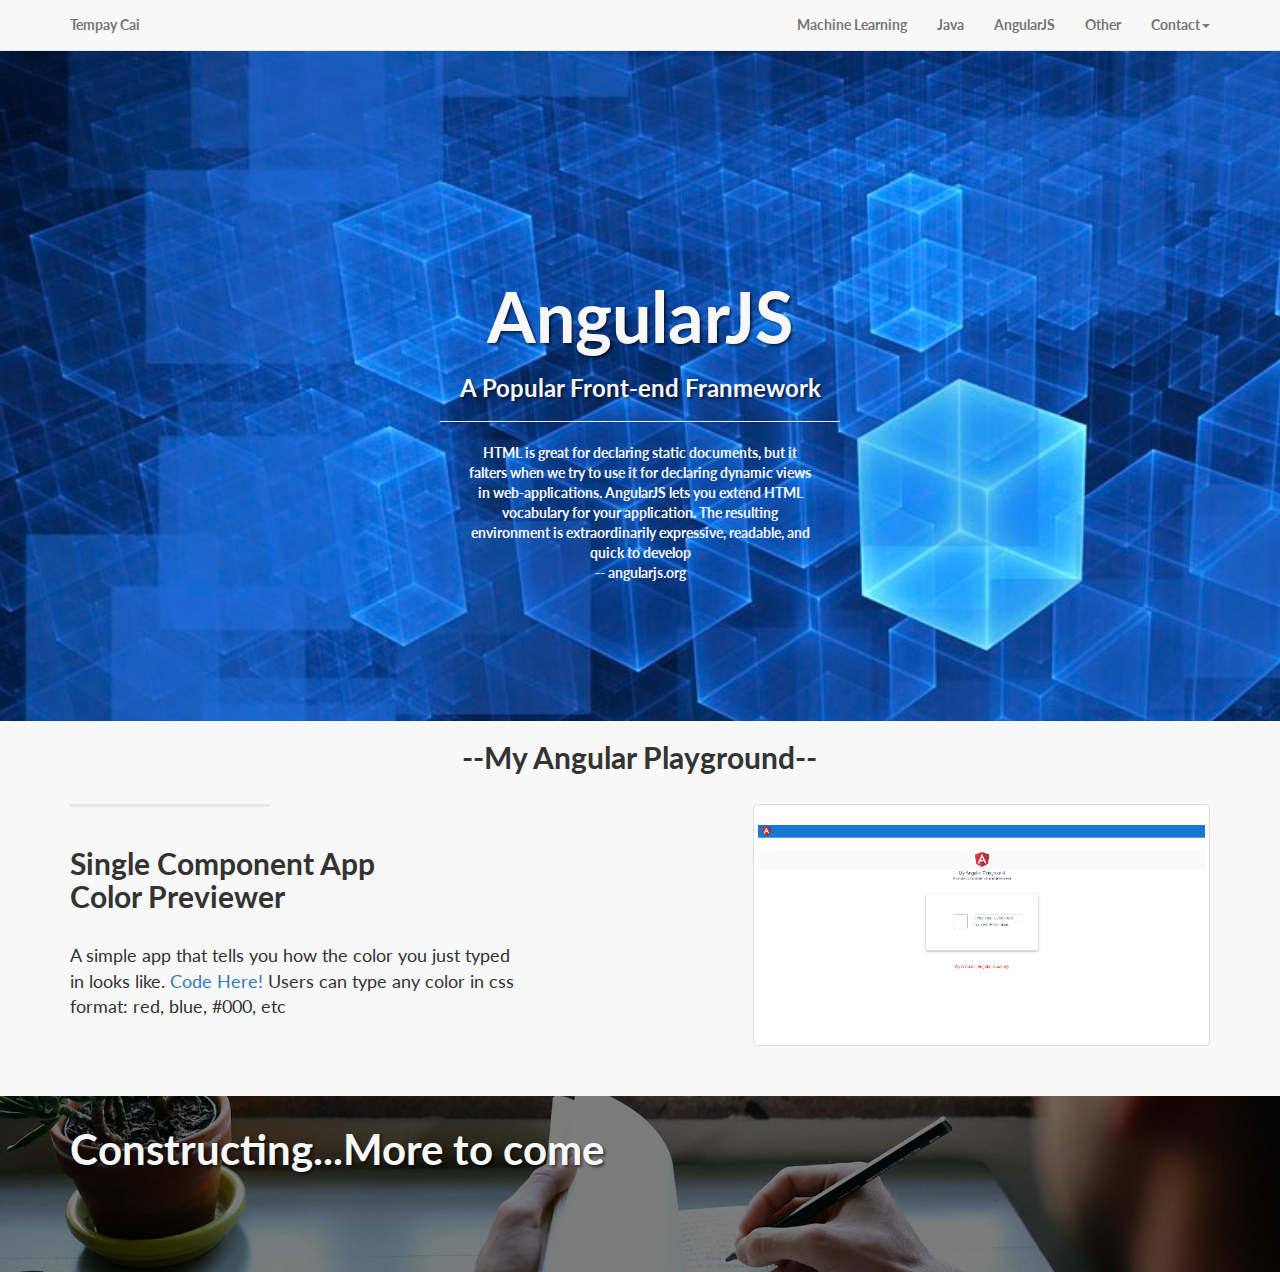
==== views/ag.html @ 081cdaa6 "fix 404" ====
<!DOCTYPE html>
<html lang="en">

<head>

    <meta charset="utf-8">
    <meta http-equiv="X-UA-Compatible" content="IE=edge">
    <meta name="viewport" content="width=device-width, initial-scale=1">
    <meta name="description" content="">
    <meta name="author" content="">

    <title>Tempay</title>

    <!-- Bootstrap Core CSS -->
    <link href="../css/bootstrap.min.css" rel="stylesheet">

    <!-- Custom CSS -->
    <link href="../css/landing-page.css" rel="stylesheet">

    <!-- Custom Fonts -->
    <link href="../font-awesome/css/font-awesome.min.css" rel="stylesheet" type="text/css">
    <link href="https://fonts.googleapis.com/css?family=Lato:300,400,700,300italic,400italic,700italic" rel="stylesheet" type="text/css">
    <link rel="icon" href="../img/favicon.ico">

    <!-- HTML5 Shim and Respond.js IE8 support of HTML5 elements and media queries -->
    <!-- WARNING: Respond.js doesn't work if you view the page via file:// -->
    <!--[if lt IE 9]>
        <script src="https://oss.maxcdn.com/libs/html5shiv/3.7.0/html5shiv.js"></script>
        <script src="https://oss.maxcdn.com/libs/respond.js/1.4.2/respond.min.js"></script>
    <![endif]-->

</head>

<body>

    <!-- Navigation -->
    <nav class="navbar navbar-default navbar-fixed-top topnav" role="navigation">
        <div class="container topnav">
            <!-- Brand and toggle get grouped for better mobile display -->
            <div class="navbar-header">
                <button type="button" class="navbar-toggle" data-toggle="collapse" data-target="#bs-example-navbar-collapse-1">
                    <span class="sr-only">Toggle navigation</span>
                    <span class="icon-bar"></span>
                    <span class="icon-bar"></span>
                    <span class="icon-bar"></span>
                </button>
                <a class="navbar-brand topnav" href="../index.html">Tempay Cai</a>
            </div>
            <!-- Collect the nav links, forms, and other content for toggling -->
            <div class="collapse navbar-collapse" id="bs-example-navbar-collapse-1">
                <ul class="nav navbar-nav navbar-right">
                    <li>
                        <a href="ml.html">Machine Learning</a>
                    </li>
                    <li>
                        <a href="#">Java</a>
                    </li>
                    <li>
                        <a href="ag.html">AngularJS</a>
                    </li>
                    <li>
                        <a href="#">Other</a>
                    </li>
                    <li>
                        <span></span>
                    </li>
                    <li class="Contact">
                        <a href="#" class="dropdown-toggle" data-toggle="dropdown" role="button" aria-haspopup="true" aria-expanded="false">Contact<span class="caret"></span></a>
                        <ul class="dropdown-menu">
                          <li><a href="#">(646) - 820 - 5399</a></li>
                          <li><a href="#">tianpei@nyu.edu</a></li>
                          <li><a href="resume.html">Resume</a></li>
                        </ul>
                      </li>
                </ul>
            </div>
            <!-- /.navbar-collapse -->
        </div>
        <!-- /.container -->
    </nav>


    <!-- Header -->
    <!-- Header -->
    <a name="about"></a>
    <div class="intro-ag">
        <div class="container">

            <div class="row">
                <div class="col-lg-12">
                    <div class="intro-message">
                        <h1>AngularJS</h1>
                        <h3>A Popular Front-end Franmework</h3>
                        <hr class="intro-divider">
                        <div class="col-md-4 col-md-offset-4">
                        <p id="intro-para">
HTML is great for declaring static documents, but it falters when we try to use it for declaring dynamic views in web-applications.
AngularJS lets you extend HTML vocabulary for your application. The resulting environment is extraordinarily expressive, readable, and quick to develop</br>
                            -- angularjs.org
                        </p>
                        </div>
                    </div>
                </div>
            </div>

        </div>
        <!-- /.container -->

    </div>
    <!-- /.intro-header -->

    <!-- Page Content -->

	<a  name="services"></a>
    <h2 class="col-md-4 col-md-offset-4" style="text-align:center">--My Angular Playground--</h2>

    <div class="content-section-a">

        <div class="container">
            <div class="row">
                <div class="col-lg-5 col-sm-6">
                    <hr class="section-heading-spacer">
                    <div class="clearfix"></div>
                    <h2 class="section-heading">Single Component App<br>Color Previewer</h2>
                    <p class="lead">A simple app that tells you how the color you just typed in looks like. <a target="_blank" href="https://github.com/Tempay/Angular2PracticeProjects/tree/master/colorPreviewer">Code Here!</a> Users can type any color in css format: red, blue, #000, etc</p>
                </div>
                <div class="col-lg-5 col-lg-offset-2 col-sm-6 img-ag">
                    <img class="img-thumbnail img-ag" src="../img/color-previewer.PNG" alt="">
                </div>
            </div>

        </div>
    </div>
        <!-- /.container -->
        <div class="banner ag-footer">

           <div class="container">

               <div class="row">
                   <div class="col-lg-6">
                       <h2>Constructing...More to come</h2>
                   </div>
               </div>

           </div>
       <!-- /.container -->
   </div>
    <!-- /.content-section-a -->
    <!-- jQuery -->
    <script src="../js/jquery.js"></script>

    <!-- Bootstrap Core JavaScript -->
    <script src="../js/bootstrap.min.js"></script>

</body>


</html>
---- css/landing-page.css ----
/*
 * Start Bootstrap - Landing Page (http://startbootstrap.com/)
 * Copyright 2013-2016 Start Bootstrap
 * Licensed under MIT (https://github.com/BlackrockDigital/startbootstrap/blob/gh-pages/LICENSE)
 */

body,
html {
    width: 100%;
    height: 100%;
}

body,
h1,
h2,
h3,
h4,
h5,
h6 {
    font-family: "Lato","Helvetica Neue",Helvetica,Arial,sans-serif;
    font-weight: 700;
}

.topnav {
    font-size: 14px;
}

.lead {
    font-size: 18px;
    font-weight: 400;
}

.intro-header {
    padding-top: 50px; /* If you're making other pages, make sure there is 50px of padding to make sure the navbar doesn't overlap content! */
    padding-bottom: 50px;
    text-align: center;
    color: #f8f8f8;
    background: url(../img/pcweb.png) no-repeat center center;
    background-size: cover;
}

.intro-message {
    position: relative;
    padding-top: 20%;
    padding-bottom: 20%;
}

.intro-message > h1 {
    margin: 0;
    text-shadow: 2px 2px 3px rgba(0,0,0,0.6);
    font-size: 5em;
}

.intro-divider {
    width: 400px;
    border-top: 1px solid #f8f8f8;
    border-bottom: 1px solid rgba(0,0,0,0.2);
}

.intro-message > h3 {
    text-shadow: 2px 2px 3px rgba(0,0,0,0.6);
}

@media(max-width:767px) {
    .intro-message {
        padding-bottom: 15%;
    }

    .intro-message > h1 {
        font-size: 3em;
    }

    ul.intro-social-buttons > li {
        display: block;
        margin-bottom: 20px;
        padding: 0;
    }

    ul.intro-social-buttons > li:last-child {
        margin-bottom: 0;
    }

    .intro-divider {
        width: 100%;
    }
}

.network-name {
    text-transform: uppercase;
    font-size: 14px;
    font-weight: 400;
    letter-spacing: 2px;
}

.content-section-a {
    padding: 50px 0;
    background-color: #f8f8f8;
}

.content-section-b {
    padding: 50px 0;
    border-top: 1px solid #e7e7e7;
    border-bottom: 1px solid #e7e7e7;
}

.section-heading {
    margin-bottom: 30px;
}

.section-heading-spacer {
    float: left;
    width: 200px;
    border-top: 3px solid #e7e7e7;
}

.banner {
    padding: 100px 0;
    color: #f8f8f8;
    background: url(../img/banner-bg.jpg) no-repeat center center;
    background-size: cover;
}

.banner h2 {
    margin: 0;
    text-shadow: 2px 2px 3px rgba(0,0,0,0.6);
    font-size: 3em;
}

.banner ul {
    margin-bottom: 0;
}

.banner-social-buttons {
    float: right;
    margin-top: 0;
}

@media(max-width:1199px) {
    ul.banner-social-buttons {
        float: left;
        margin-top: 15px;
    }
}

@media(max-width:767px) {
    .banner h2 {
        margin: 0;
        text-shadow: 2px 2px 3px rgba(0,0,0,0.6);
        font-size: 3em;
    }

    ul.banner-social-buttons > li {
        display: block;
        margin-bottom: 20px;
        padding: 0;
    }

    ul.banner-social-buttons > li:last-child {
        margin-bottom: 0;
    }
}

footer {
    padding: 50px 0;
    background-color: #f8f8f8;
}

p.copyright {
    margin: 15px 0 0;
}

.img-ag {
    padding-top: 20px;
}

.ag-footer {
    padding-top: 30px;
}

.intro-ag {
    padding-top: 50px; /* If you're making other pages, make sure there is 50px of padding to make sure the navbar doesn't overlap content! */
    padding-bottom: 50px;
    text-align: center;
    color: #f8f8f8;
    background: url(../img/agbck.jpg) no-repeat center center;
    background-size: cover;
}
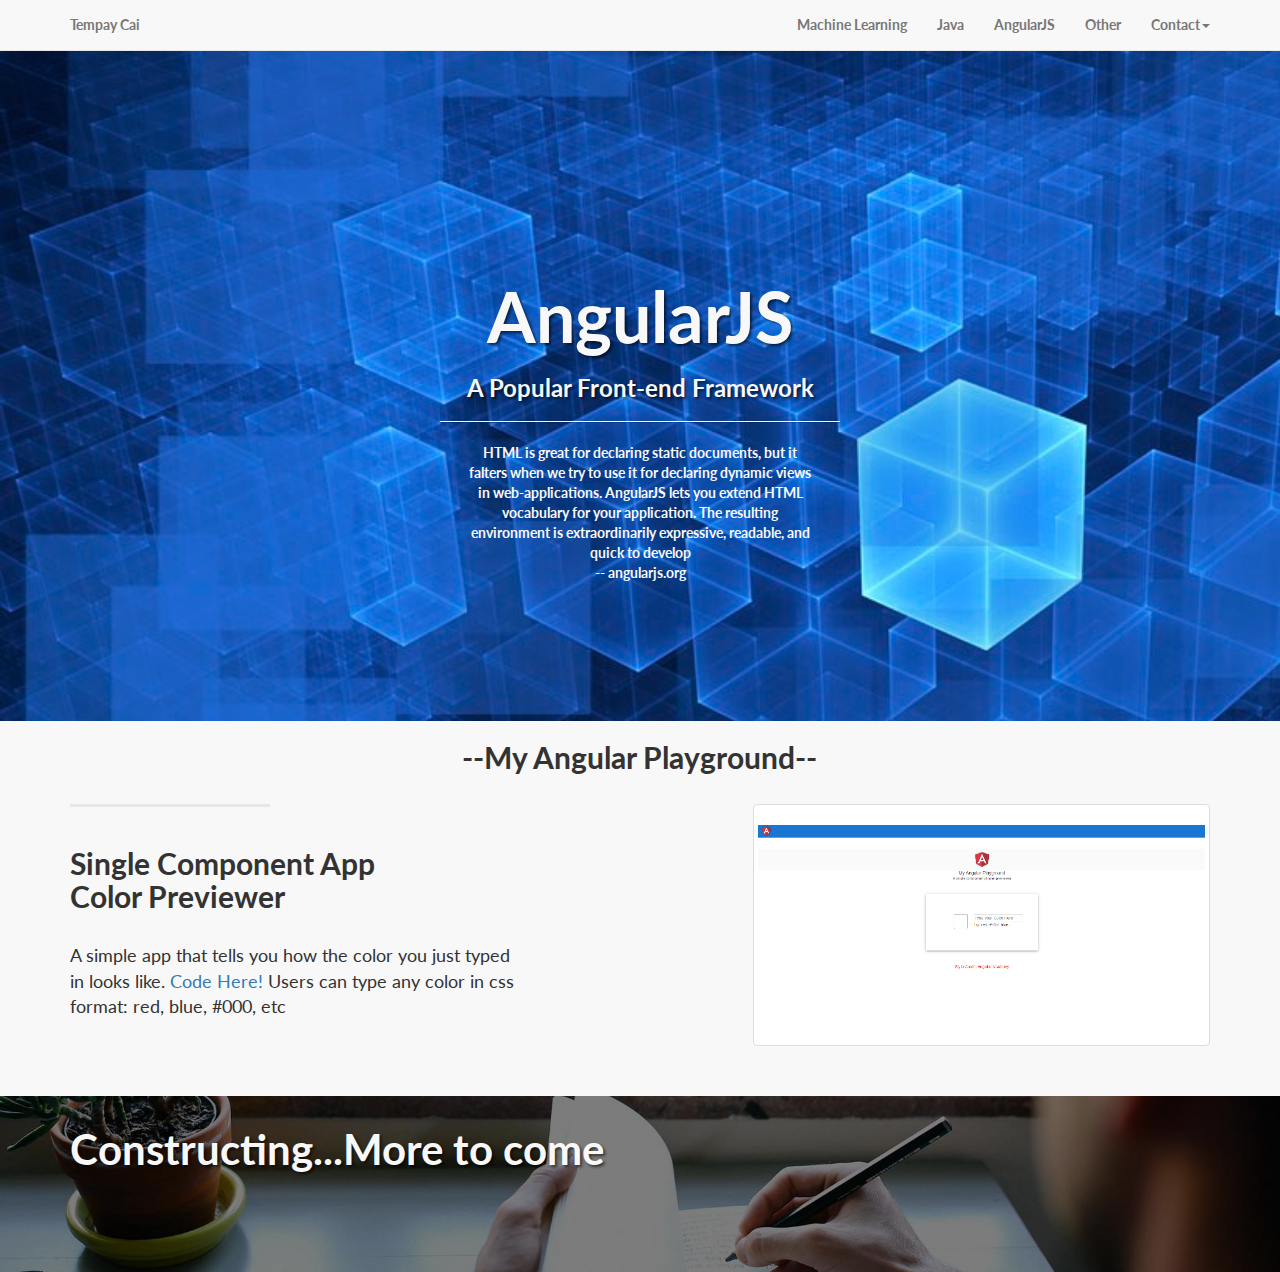
==== commit a3005ccf: "fixed typo" ====
--- a/views/ag.html
+++ b/views/ag.html
@@ -90,7 +90,7 @@
                 <div class="col-lg-12">
                     <div class="intro-message">
                         <h1>AngularJS</h1>
-                        <h3>A Popular Front-end Franmework</h3>
+                        <h3>A Popular Front-end Framework</h3>
                         <hr class="intro-divider">
                         <div class="col-md-4 col-md-offset-4">
                         <p id="intro-para">
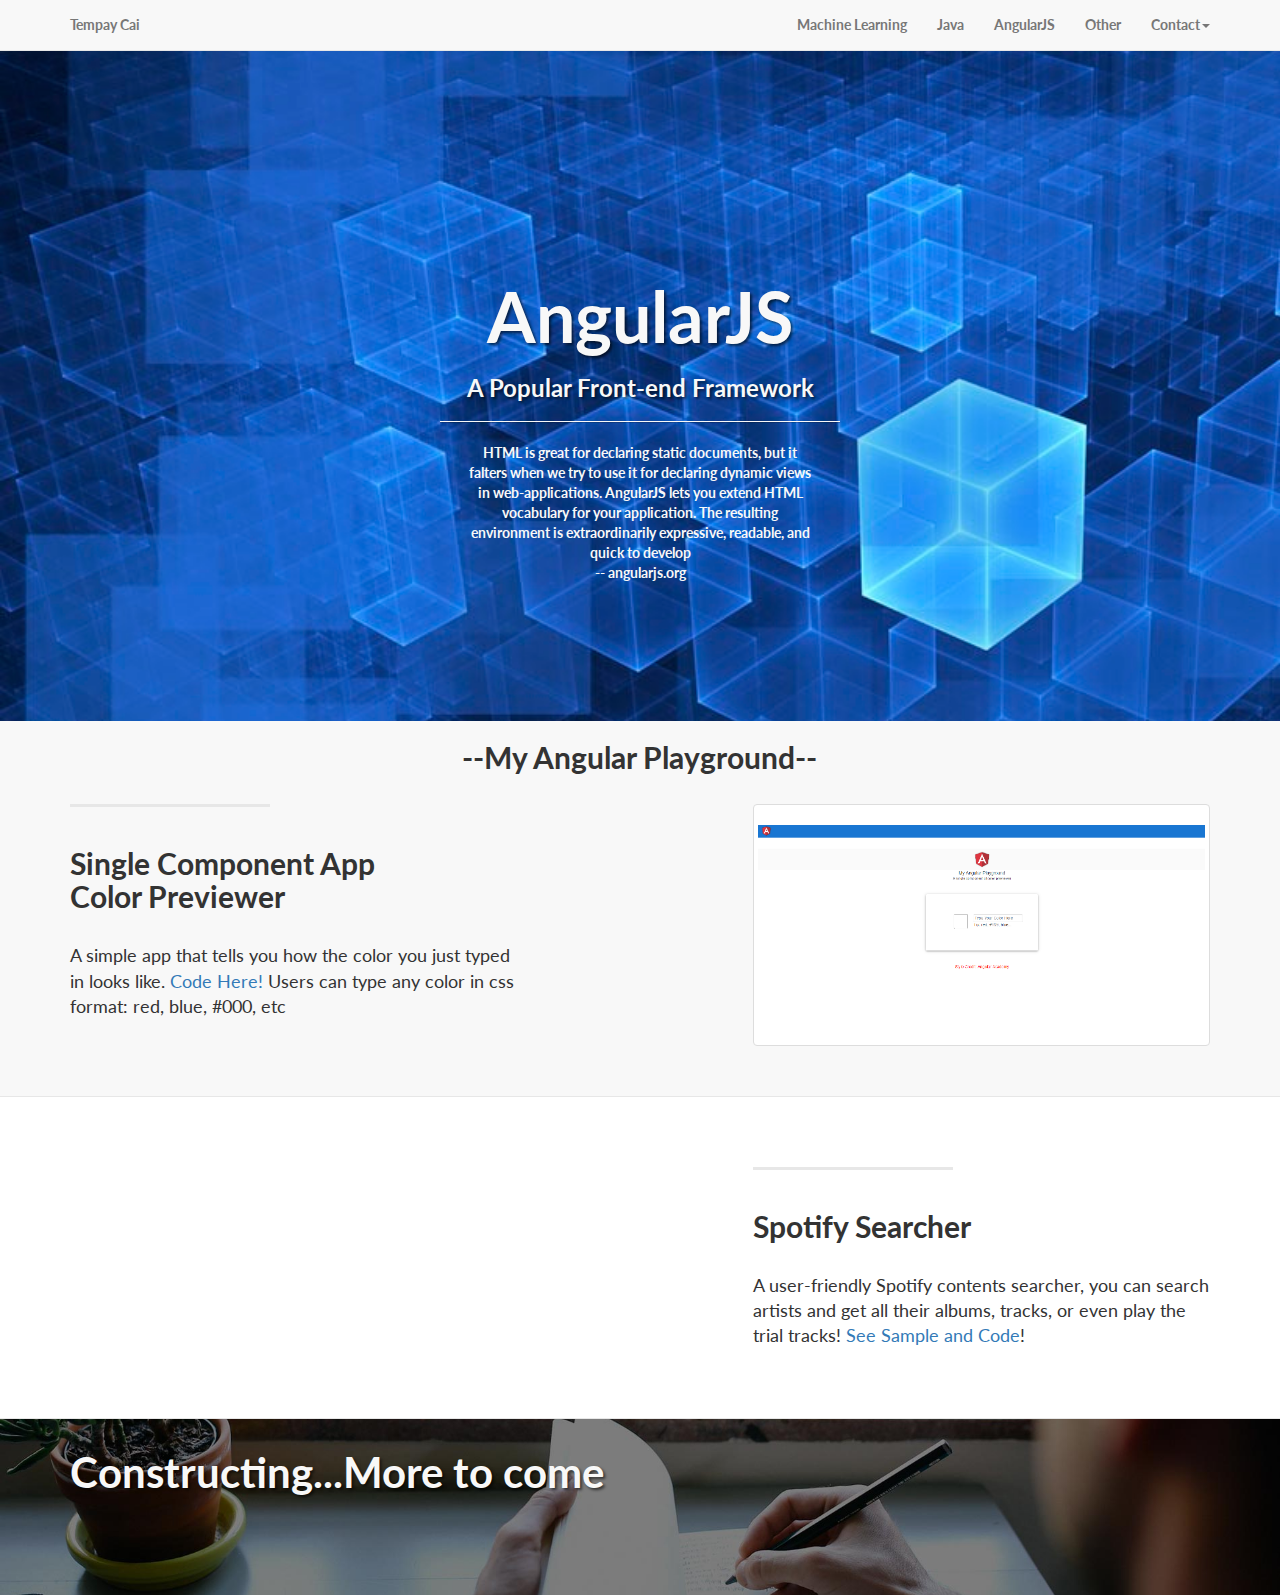
==== commit 33266730: "update ag.html" ====
--- a/views/ag.html
+++ b/views/ag.html
@@ -131,21 +131,46 @@
 
         </div>
     </div>
-        <!-- /.container -->
-        <div class="banner ag-footer">
+    <!-- /.content-section-a -->
 
-           <div class="container">
+    <div class="content-section-b">
 
-               <div class="row">
-                   <div class="col-lg-6">
-                       <h2>Constructing...More to come</h2>
-                   </div>
+    <div class="container">
+
+            <div class="row">
+                <div class="col-lg-5 col-lg-offset-1 col-sm-push-6  col-sm-6">
+                    <hr class="section-heading-spacer">
+                    <div class="clearfix"></div>
+                    <h2 class="section-heading">Spotify Searcher</h2>
+                    <p class="lead">A user-friendly Spotify contents searcher, you can search artists and get all their albums, tracks, or even play the trial tracks! <a target="_blank" href="https://github.com/Tempay/Angular2PracticeProjects/spotifySearcher">See Sample and Code</a>!</p>
+                </div>
+                <div class="col-lg-5 col-sm-pull-6  col-sm-6">
+                    <img class="img-responsive" src="https://github.com/Tempay/Angular2PracticeProjects/blob/master/spotifySearcher/src/img/artist.PNG?raw=true" alt="">
+                </div>
+            </div>
+
+        </div>
+    <!-- /.container -->
+
+    </div>
+    <!-- /.content-section-b -->
+
+    <!-- /.container -->
+    <div class="banner ag-footer">
+
+       <div class="container">
+
+           <div class="row">
+               <div class="col-lg-6">
+                   <h2>Constructing...More to come</h2>
                </div>
+           </div>
 
-           </div>
+       </div>
        <!-- /.container -->
    </div>
     <!-- /.content-section-a -->
+
     <!-- jQuery -->
     <script src="../js/jquery.js"></script>
 
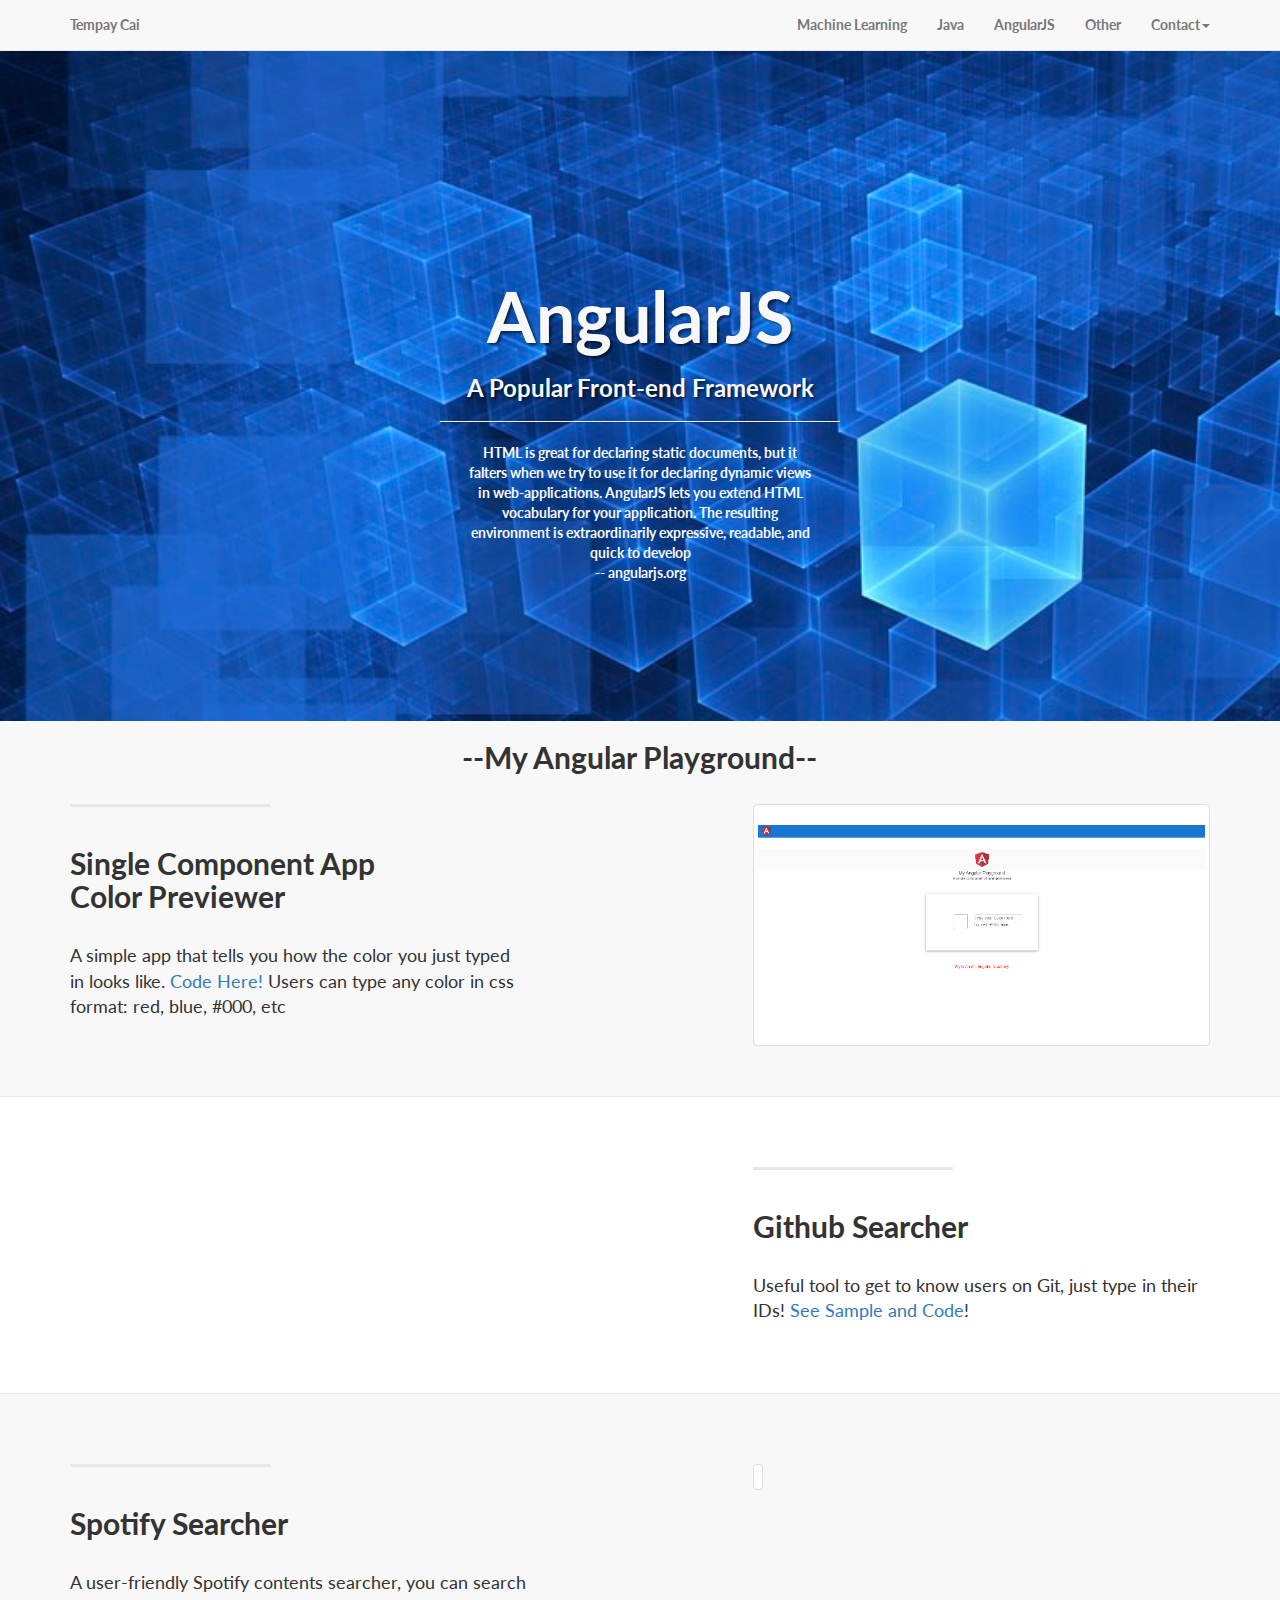
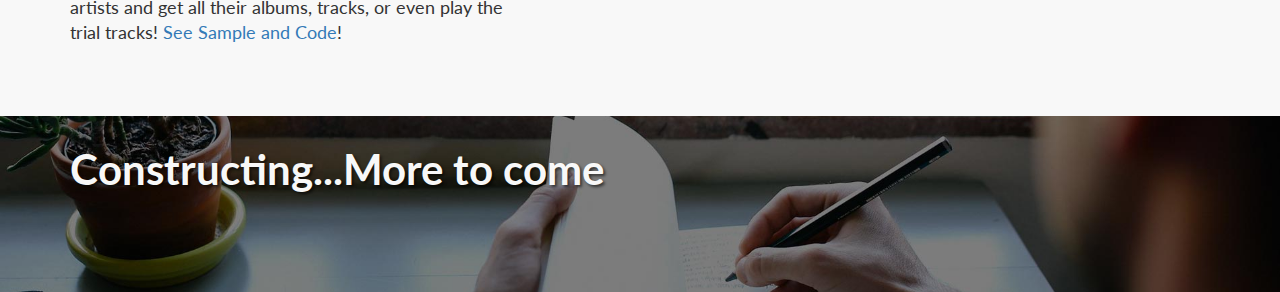
==== commit fad3928c: "ag add githubsearcher" ====
--- a/views/ag.html
+++ b/views/ag.html
@@ -94,9 +94,9 @@
                         <hr class="intro-divider">
                         <div class="col-md-4 col-md-offset-4">
                         <p id="intro-para">
-HTML is great for declaring static documents, but it falters when we try to use it for declaring dynamic views in web-applications.
-AngularJS lets you extend HTML vocabulary for your application. The resulting environment is extraordinarily expressive, readable, and quick to develop</br>
-                            -- angularjs.org
+                                HTML is great for declaring static documents, but it falters when we try to use it for declaring dynamic views in web-applications.
+                                AngularJS lets you extend HTML vocabulary for your application. The resulting environment is extraordinarily expressive, readable, and quick to develop</br>
+                                -- angularjs.org
                         </p>
                         </div>
                     </div>
@@ -141,11 +141,11 @@
                 <div class="col-lg-5 col-lg-offset-1 col-sm-push-6  col-sm-6">
                     <hr class="section-heading-spacer">
                     <div class="clearfix"></div>
-                    <h2 class="section-heading">Spotify Searcher</h2>
-                    <p class="lead">A user-friendly Spotify contents searcher, you can search artists and get all their albums, tracks, or even play the trial tracks! <a target="_blank" href="https://github.com/Tempay/Angular2PracticeProjects/spotifySearcher">See Sample and Code</a>!</p>
+                    <h2 class="section-heading">Github Searcher</h2>
+                    <p class="lead">Useful tool to get to know users on Git, just type in their IDs! <a target="_blank" href="https://github.com/Tempay/Angular2PracticeProjects/tree/master/githubsearcher">See Sample and Code</a>!</p>
                 </div>
                 <div class="col-lg-5 col-sm-pull-6  col-sm-6">
-                    <img class="img-responsive" src="https://github.com/Tempay/Angular2PracticeProjects/blob/master/spotifySearcher/src/img/artist.PNG?raw=true" alt="">
+                    <img class="img-responsive" src="https://github.com/Tempay/Angular2PracticeProjects/blob/master/githubsearcher/img/gs_search.PNG?raw=true" alt="">
                 </div>
             </div>
 
@@ -154,6 +154,27 @@
 
     </div>
     <!-- /.content-section-b -->
+
+
+        <div class="content-section-a">
+
+            <div class="container">
+                <div class="row">
+                    <div class="col-lg-5 col-sm-6">
+                        <hr class="section-heading-spacer">
+                        <div class="clearfix"></div>
+                        <h2 class="section-heading">Spotify Searcher</h2>
+                        <p class="lead">A user-friendly Spotify contents searcher, you can search artists and get all their albums, tracks, or even play the trial tracks! <a target="_blank" href="https://github.com/Tempay/Angular2PracticeProjects/tree/master/spotifySearcher">See Sample and Code</a>!</p>
+                    </div>
+                    <div class="col-lg-5 col-lg-offset-2 col-sm-6 img-ag">
+                        <img class="img-thumbnail img-ag" src="https://github.com/Tempay/Angular2PracticeProjects/blob/master/spotifySearcher/src/img/artist.PNG?raw=true" alt="">
+                    </div>
+                </div>
+
+            </div>
+        </div>
+        <!-- /.content-section-a -->
+
 
     <!-- /.container -->
     <div class="banner ag-footer">
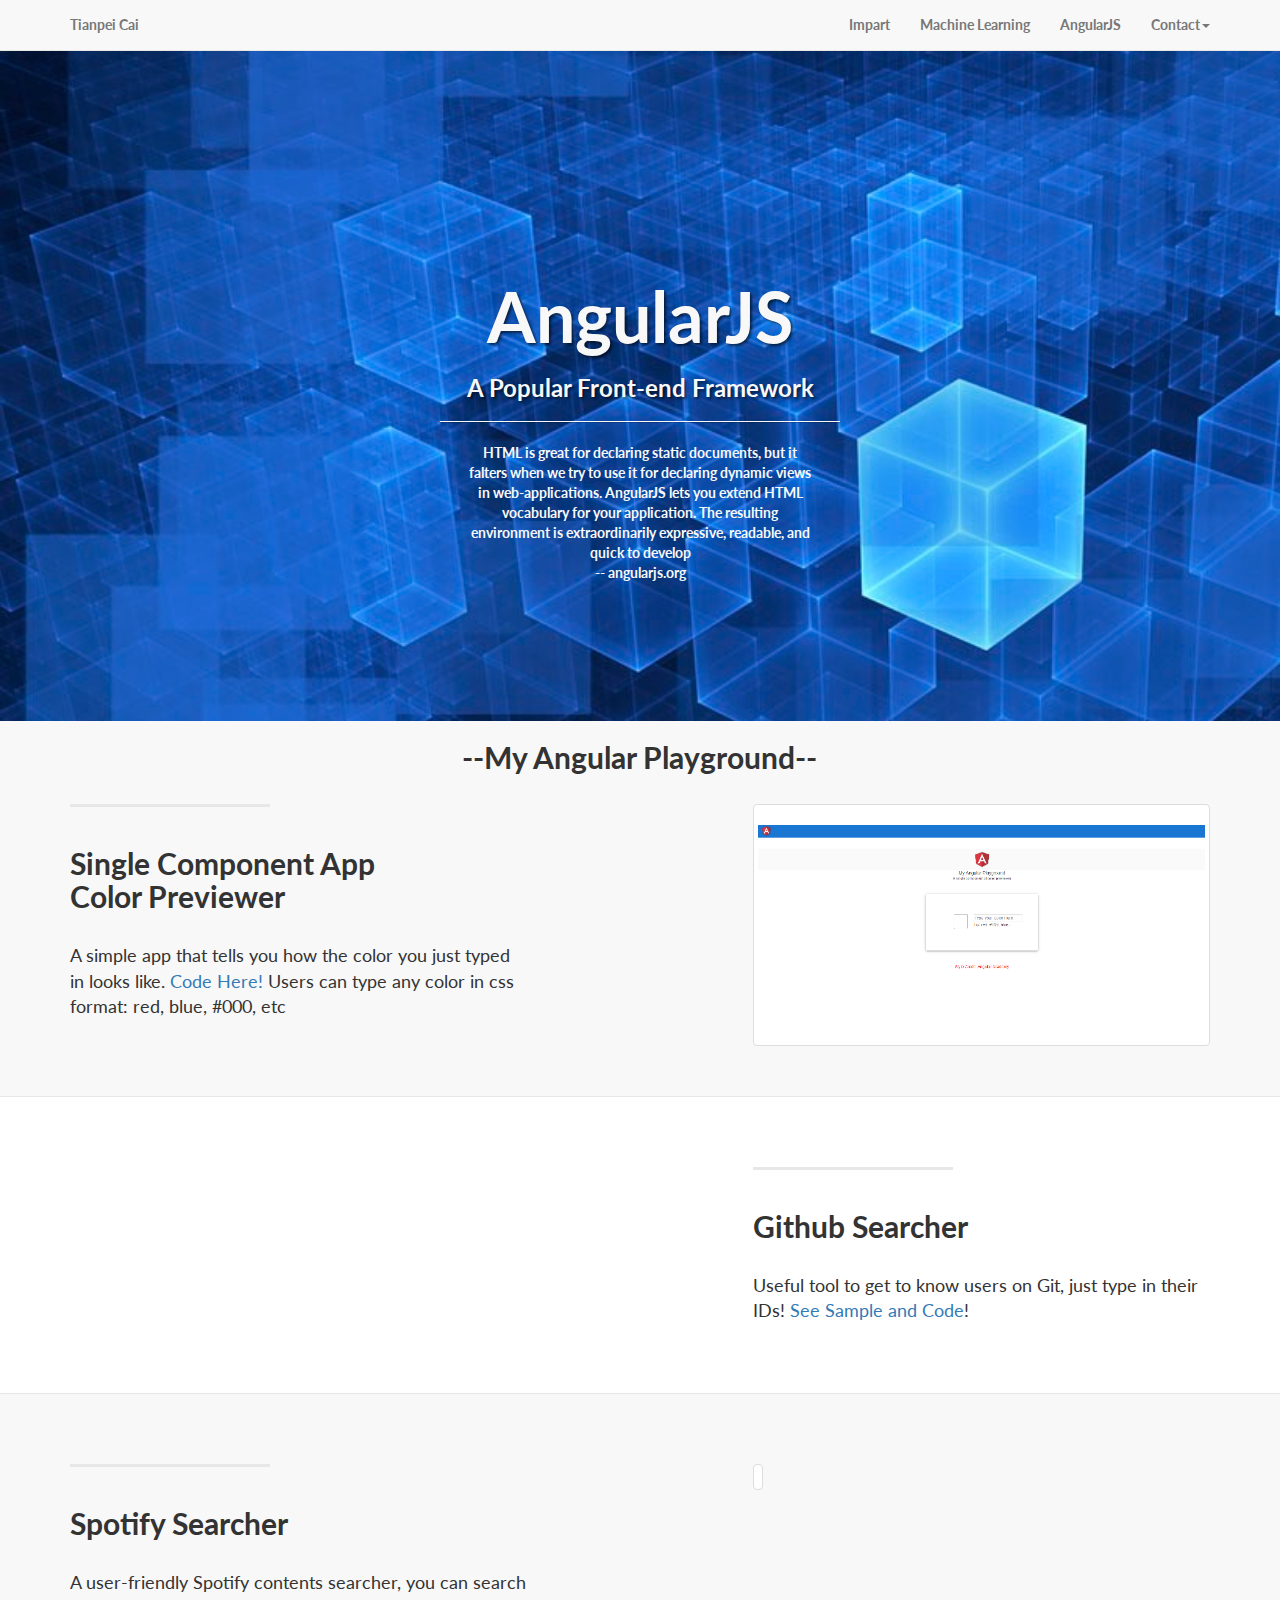
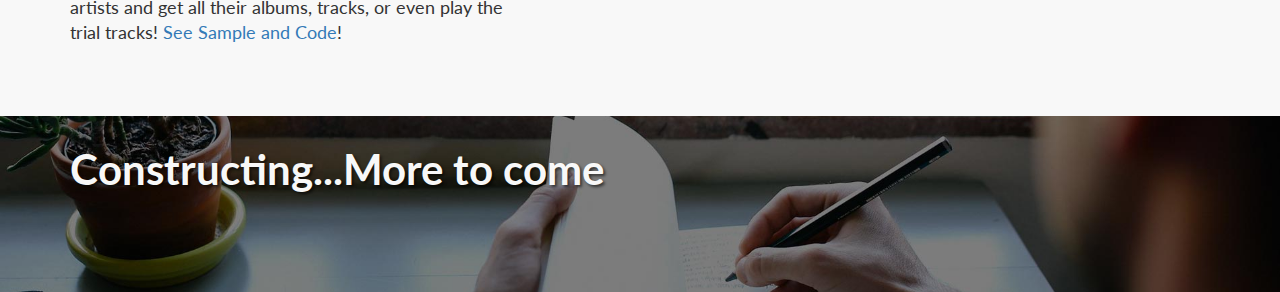
==== commit 61a75802: "resume update" ====
--- a/views/ag.html
+++ b/views/ag.html
@@ -1,204 +1,198 @@
-<!DOCTYPE html>
-<html lang="en">
-
-<head>
-
-    <meta charset="utf-8">
-    <meta http-equiv="X-UA-Compatible" content="IE=edge">
-    <meta name="viewport" content="width=device-width, initial-scale=1">
-    <meta name="description" content="">
-    <meta name="author" content="">
-
-    <title>Tempay</title>
-
-    <!-- Bootstrap Core CSS -->
-    <link href="../css/bootstrap.min.css" rel="stylesheet">
-
-    <!-- Custom CSS -->
-    <link href="../css/landing-page.css" rel="stylesheet">
-
-    <!-- Custom Fonts -->
-    <link href="../font-awesome/css/font-awesome.min.css" rel="stylesheet" type="text/css">
-    <link href="https://fonts.googleapis.com/css?family=Lato:300,400,700,300italic,400italic,700italic" rel="stylesheet" type="text/css">
-    <link rel="icon" href="../img/favicon.ico">
-
-    <!-- HTML5 Shim and Respond.js IE8 support of HTML5 elements and media queries -->
-    <!-- WARNING: Respond.js doesn't work if you view the page via file:// -->
-    <!--[if lt IE 9]>
-        <script src="https://oss.maxcdn.com/libs/html5shiv/3.7.0/html5shiv.js"></script>
-        <script src="https://oss.maxcdn.com/libs/respond.js/1.4.2/respond.min.js"></script>
-    <![endif]-->
-
-</head>
-
-<body>
-
-    <!-- Navigation -->
-    <nav class="navbar navbar-default navbar-fixed-top topnav" role="navigation">
-        <div class="container topnav">
-            <!-- Brand and toggle get grouped for better mobile display -->
-            <div class="navbar-header">
-                <button type="button" class="navbar-toggle" data-toggle="collapse" data-target="#bs-example-navbar-collapse-1">
-                    <span class="sr-only">Toggle navigation</span>
-                    <span class="icon-bar"></span>
-                    <span class="icon-bar"></span>
-                    <span class="icon-bar"></span>
-                </button>
-                <a class="navbar-brand topnav" href="../index.html">Tempay Cai</a>
-            </div>
-            <!-- Collect the nav links, forms, and other content for toggling -->
-            <div class="collapse navbar-collapse" id="bs-example-navbar-collapse-1">
-                <ul class="nav navbar-nav navbar-right">
-                    <li>
-                        <a href="ml.html">Machine Learning</a>
-                    </li>
-                    <li>
-                        <a href="#">Java</a>
-                    </li>
-                    <li>
-                        <a href="ag.html">AngularJS</a>
-                    </li>
-                    <li>
-                        <a href="#">Other</a>
-                    </li>
-                    <li>
-                        <span></span>
-                    </li>
-                    <li class="Contact">
-                        <a href="#" class="dropdown-toggle" data-toggle="dropdown" role="button" aria-haspopup="true" aria-expanded="false">Contact<span class="caret"></span></a>
-                        <ul class="dropdown-menu">
-                          <li><a href="#">(646) - 820 - 5399</a></li>
-                          <li><a href="#">tianpei@nyu.edu</a></li>
-                          <li><a href="resume.html">Resume</a></li>
-                        </ul>
-                      </li>
-                </ul>
-            </div>
-            <!-- /.navbar-collapse -->
-        </div>
-        <!-- /.container -->
-    </nav>
-
-
-    <!-- Header -->
-    <!-- Header -->
-    <a name="about"></a>
-    <div class="intro-ag">
-        <div class="container">
-
-            <div class="row">
-                <div class="col-lg-12">
-                    <div class="intro-message">
-                        <h1>AngularJS</h1>
-                        <h3>A Popular Front-end Framework</h3>
-                        <hr class="intro-divider">
-                        <div class="col-md-4 col-md-offset-4">
-                        <p id="intro-para">
-                                HTML is great for declaring static documents, but it falters when we try to use it for declaring dynamic views in web-applications.
-                                AngularJS lets you extend HTML vocabulary for your application. The resulting environment is extraordinarily expressive, readable, and quick to develop</br>
-                                -- angularjs.org
-                        </p>
-                        </div>
-                    </div>
-                </div>
-            </div>
-
-        </div>
-        <!-- /.container -->
-
-    </div>
-    <!-- /.intro-header -->
-
-    <!-- Page Content -->
-
-	<a  name="services"></a>
-    <h2 class="col-md-4 col-md-offset-4" style="text-align:center">--My Angular Playground--</h2>
-
-    <div class="content-section-a">
-
-        <div class="container">
-            <div class="row">
-                <div class="col-lg-5 col-sm-6">
-                    <hr class="section-heading-spacer">
-                    <div class="clearfix"></div>
-                    <h2 class="section-heading">Single Component App<br>Color Previewer</h2>
-                    <p class="lead">A simple app that tells you how the color you just typed in looks like. <a target="_blank" href="https://github.com/Tempay/Angular2PracticeProjects/tree/master/colorPreviewer">Code Here!</a> Users can type any color in css format: red, blue, #000, etc</p>
-                </div>
-                <div class="col-lg-5 col-lg-offset-2 col-sm-6 img-ag">
-                    <img class="img-thumbnail img-ag" src="../img/color-previewer.PNG" alt="">
-                </div>
-            </div>
-
-        </div>
-    </div>
-    <!-- /.content-section-a -->
-
-    <div class="content-section-b">
-
-    <div class="container">
-
-            <div class="row">
-                <div class="col-lg-5 col-lg-offset-1 col-sm-push-6  col-sm-6">
-                    <hr class="section-heading-spacer">
-                    <div class="clearfix"></div>
-                    <h2 class="section-heading">Github Searcher</h2>
-                    <p class="lead">Useful tool to get to know users on Git, just type in their IDs! <a target="_blank" href="https://github.com/Tempay/Angular2PracticeProjects/tree/master/githubsearcher">See Sample and Code</a>!</p>
-                </div>
-                <div class="col-lg-5 col-sm-pull-6  col-sm-6">
-                    <img class="img-responsive" src="https://github.com/Tempay/Angular2PracticeProjects/blob/master/githubsearcher/img/gs_search.PNG?raw=true" alt="">
-                </div>
-            </div>
-
-        </div>
-    <!-- /.container -->
-
-    </div>
-    <!-- /.content-section-b -->
-
-
-        <div class="content-section-a">
-
-            <div class="container">
-                <div class="row">
-                    <div class="col-lg-5 col-sm-6">
-                        <hr class="section-heading-spacer">
-                        <div class="clearfix"></div>
-                        <h2 class="section-heading">Spotify Searcher</h2>
-                        <p class="lead">A user-friendly Spotify contents searcher, you can search artists and get all their albums, tracks, or even play the trial tracks! <a target="_blank" href="https://github.com/Tempay/Angular2PracticeProjects/tree/master/spotifySearcher">See Sample and Code</a>!</p>
-                    </div>
-                    <div class="col-lg-5 col-lg-offset-2 col-sm-6 img-ag">
-                        <img class="img-thumbnail img-ag" src="https://github.com/Tempay/Angular2PracticeProjects/blob/master/spotifySearcher/src/img/artist.PNG?raw=true" alt="">
-                    </div>
-                </div>
-
-            </div>
-        </div>
-        <!-- /.content-section-a -->
-
-
-    <!-- /.container -->
-    <div class="banner ag-footer">
-
-       <div class="container">
-
-           <div class="row">
-               <div class="col-lg-6">
-                   <h2>Constructing...More to come</h2>
-               </div>
-           </div>
-
-       </div>
-       <!-- /.container -->
-   </div>
-    <!-- /.content-section-a -->
-
-    <!-- jQuery -->
-    <script src="../js/jquery.js"></script>
-
-    <!-- Bootstrap Core JavaScript -->
-    <script src="../js/bootstrap.min.js"></script>
-
-</body>
-
-
-</html>
+<!DOCTYPE html>
+<html lang="en">
+
+<head>
+
+    <meta charset="utf-8">
+    <meta http-equiv="X-UA-Compatible" content="IE=edge">
+    <meta name="viewport" content="width=device-width, initial-scale=1">
+    <meta name="description" content="">
+    <meta name="author" content="">
+
+    <title>Tianpei</title>
+
+    <!-- Bootstrap Core CSS -->
+    <link href="../css/bootstrap.min.css" rel="stylesheet">
+
+    <!-- Custom CSS -->
+    <link href="../css/landing-page.css" rel="stylesheet">
+
+    <!-- Custom Fonts -->
+    <link href="../font-awesome/css/font-awesome.min.css" rel="stylesheet" type="text/css">
+    <link href="https://fonts.googleapis.com/css?family=Lato:300,400,700,300italic,400italic,700italic" rel="stylesheet" type="text/css">
+    <link rel="icon" href="../img/favicon.ico">
+
+    <!-- HTML5 Shim and Respond.js IE8 support of HTML5 elements and media queries -->
+    <!-- WARNING: Respond.js doesn't work if you view the page via file:// -->
+    <!--[if lt IE 9]>
+        <script src="https://oss.maxcdn.com/libs/html5shiv/3.7.0/html5shiv.js"></script>
+        <script src="https://oss.maxcdn.com/libs/respond.js/1.4.2/respond.min.js"></script>
+    <![endif]-->
+
+</head>
+
+<body>
+
+    <!-- Navigation -->
+    <nav class="navbar navbar-default navbar-fixed-top topnav" role="navigation">
+        <div class="container topnav">
+            <!-- Brand and toggle get grouped for better mobile display -->
+            <div class="navbar-header">
+                <button type="button" class="navbar-toggle" data-toggle="collapse" data-target="#bs-example-navbar-collapse-1">
+                    <span class="sr-only">Toggle navigation</span>
+                    <span class="icon-bar"></span>
+                    <span class="icon-bar"></span>
+                    <span class="icon-bar"></span>
+                </button>
+                <a class="navbar-brand topnav" href="../index.html">Tianpei Cai</a>
+            </div>
+            <!-- Collect the nav links, forms, and other content for toggling -->
+            <div class="collapse navbar-collapse" id="bs-example-navbar-collapse-1">
+                <ul class="nav navbar-nav navbar-right">
+                    <li>
+                        <a href="https://impartculture.com">Impart</a>
+                    </li>
+                    <li>
+                        <a href="views/ml.html">Machine Learning</a>
+                    </li>
+                    <li>
+                        <a href="views/ag.html">AngularJS</a>
+                    </li>
+                    <li>
+                        <span></span>
+                    </li>
+                    <li class="Contact">
+                        <a href="#" class="dropdown-toggle" data-toggle="dropdown" role="button" aria-haspopup="true" aria-expanded="false">Contact<span class="caret"></span></a>
+                        <ul class="dropdown-menu">
+                          <li><a href="#">(646) - 820 - 5399</a></li>
+                          <li><a href="mailto: tempay.c@gmail.com">tempay.c@gmail.com</a></li>
+                          <li><a href="resume.html">Resume</a></li>
+                        </ul>
+                      </li>
+                </ul>
+            </div>
+            <!-- /.navbar-collapse -->
+        </div>
+        <!-- /.container -->
+    </nav>
+    <!-- Header -->
+
+    <a name="about"></a>
+    <div class="intro-ag">
+        <div class="container">
+
+            <div class="row">
+                <div class="col-lg-12">
+                    <div class="intro-message">
+                        <h1>AngularJS</h1>
+                        <h3>A Popular Front-end Framework</h3>
+                        <hr class="intro-divider">
+                        <div class="col-md-4 col-md-offset-4">
+                        <p id="intro-para">
+                                HTML is great for declaring static documents, but it falters when we try to use it for declaring dynamic views in web-applications.
+                                AngularJS lets you extend HTML vocabulary for your application. The resulting environment is extraordinarily expressive, readable, and quick to develop</br>
+                                -- angularjs.org
+                        </p>
+                        </div>
+                    </div>
+                </div>
+            </div>
+        </div>
+        <!-- /.container -->
+
+    </div>
+    <!-- /.intro-ag -->
+
+    <!-- Page Content -->
+
+	<a  name="services"></a>
+    <h2 class="col-md-4 col-md-offset-4" style="text-align:center">--My Angular Playground--</h2>
+
+    <div class="content-section-a">
+
+        <div class="container">
+            <div class="row">
+                <div class="col-lg-5 col-sm-6">
+                    <hr class="section-heading-spacer">
+                    <div class="clearfix"></div>
+                    <h2 class="section-heading">Single Component App<br>Color Previewer</h2>
+                    <p class="lead">A simple app that tells you how the color you just typed in looks like. <a target="_blank" href="https://github.com/Tempay/Angular2PracticeProjects/tree/master/colorPreviewer">Code Here!</a> Users can type any color in css format: red, blue, #000, etc</p>
+                </div>
+                <div class="col-lg-5 col-lg-offset-2 col-sm-6 img-ag">
+                    <img class="img-thumbnail img-ag" src="../img/color-previewer.PNG" alt="">
+                </div>
+            </div>
+
+        </div>
+    </div>
+    <!-- /.content-section-a -->
+
+    <div class="content-section-b">
+
+    <div class="container">
+
+            <div class="row">
+                <div class="col-lg-5 col-lg-offset-1 col-sm-push-6  col-sm-6">
+                    <hr class="section-heading-spacer">
+                    <div class="clearfix"></div>
+                    <h2 class="section-heading">Github Searcher</h2>
+                    <p class="lead">Useful tool to get to know users on Git, just type in their IDs! <a target="_blank" href="https://github.com/Tempay/Angular2PracticeProjects/tree/master/githubsearcher">See Sample and Code</a>!</p>
+                </div>
+                <div class="col-lg-5 col-sm-pull-6  col-sm-6">
+                    <img class="img-responsive" src="https://github.com/Tempay/Angular2PracticeProjects/blob/master/githubsearcher/img/gs_search.PNG?raw=true" alt="">
+                </div>
+            </div>
+
+        </div>
+    <!-- /.container -->
+
+    </div>
+    <!-- /.content-section-b -->
+
+
+        <div class="content-section-a">
+
+            <div class="container">
+                <div class="row">
+                    <div class="col-lg-5 col-sm-6">
+                        <hr class="section-heading-spacer">
+                        <div class="clearfix"></div>
+                        <h2 class="section-heading">Spotify Searcher</h2>
+                        <p class="lead">A user-friendly Spotify contents searcher, you can search artists and get all their albums, tracks, or even play the trial tracks! <a target="_blank" href="https://github.com/Tempay/Angular2PracticeProjects/tree/master/spotifySearcher">See Sample and Code</a>!</p>
+                    </div>
+                    <div class="col-lg-5 col-lg-offset-2 col-sm-6 img-ag">
+                        <img class="img-thumbnail img-ag" src="https://github.com/Tempay/Angular2PracticeProjects/blob/master/spotifySearcher/src/img/artist.PNG?raw=true" alt="">
+                    </div>
+                </div>
+
+            </div>
+        </div>
+        <!-- /.content-section-a -->
+
+
+    <!-- /.container -->
+    <div class="banner ag-footer">
+
+       <div class="container">
+
+           <div class="row">
+               <div class="col-lg-6">
+                   <h2>Constructing...More to come</h2>
+               </div>
+           </div>
+
+       </div>
+       <!-- /.container -->
+   </div>
+    <!-- /.content-section-a -->
+
+    <!-- jQuery -->
+    <script src="../js/jquery.js"></script>
+
+    <!-- Bootstrap Core JavaScript -->
+    <script src="../js/bootstrap.min.js"></script>
+
+</body>
+
+
+</html>
